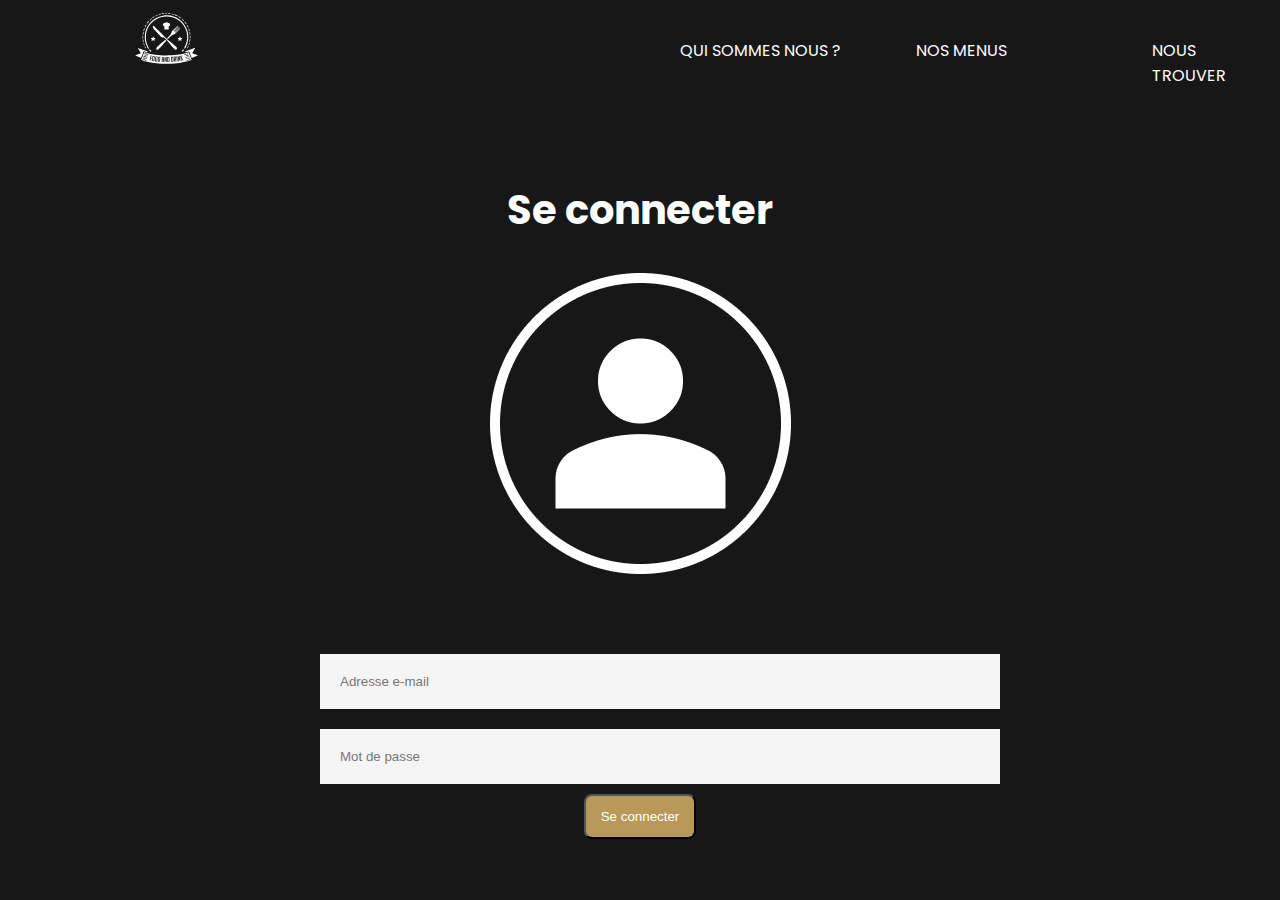
==== admin.html @ e393715d "Edition page admin + modif CSS" ====
<!DOCTYPE html>
<html lang="en">
<head>
    <meta charset="UTF-8">
   <title>Food and Drink</title>
   <meta name ="description" content="Description de la page">

   <!--Feuille de CSS-->
   <link rel="stylesheet" href="css/styles.css">


   <link rel="icon" href="favicon.ico">

   <!--Fonts-->

   <link rel="preconnect" href="https://fonts.googleapis.com">
   <link rel="preconnect" href="https://fonts.gstatic.com" crossorigin>
   <link href="https://fonts.googleapis.com/css2?family=Montserrat:wght@200;300;400;700&family=Poppins:wght@400;700&display=swap" rel="stylesheet">

</head>

<body>
         <header class="header">
            <nav class="container">
                    <div class="logo">
                        <!-- logo du site -->
                        <img src="images/food-and-drink.svg" alt="LogoFoodAndDrink">
                    </div>
                        <!-- NAV HOVER -->
                    <div>
                        <ul class="flex-container">
                            <li>
                                <a href="#QuiSommesNous">Qui sommes nous ?</a>
                            </li>
                            <li>
                                <a href="#Buttons">Nos Menus</a>
                            </li>
                            <li>
                                <a href="#Project1">Nous trouver</a>
                            </li>
                        </ul>
                    </div>
                </nav>
        </header>
    <section>
        <div class="container justify">
            <h2 class="justify">Se connecter</h2>
        </div>
        
        <div class="container justify">
            
            <div>
                <img src="./images/Ellipse 5.png">
            </div>
            <div>

            </div>
        </div>
    </section>

    <form class="container contact"action="#">
            <div>
                <input rows="12" type="email" placeholder="Adresse e-mail"></input>
            </div>
            <div>
                <input rows="12" type="password" class="fname" placeholder="Mot de passe"></input>
            </div>
            <div class="hero">
                <button type="submit" class="submit" class="first-cta">Se connecter</button>
            </div>
    </form>        
</body>
---- css/styles.css ----
@charset "UTF-8";
/* === MISE EN PAGE GENERAL ===*/
html {
  font-family: "Poppins", sans-serif;
}

body {
  margin: 0;
  padding: 0;
  background-color: #171717;
}

img {
  width: 100%;
  display: block;
}

a {
  text-decoration: none;
  color: rgba(0, 0, 0, 0);
}

.vertical-align {
  display: flex;
  align-items: center;
}

.text-center {
  text-align: center;
  margin: 0 auto;
}

.object-center {
  justify-content: center;
}

/* Classes fonctionnelles */
.container {
  width: 80%;
  margin: 0 auto;
}

.flex-container {
  display: flex;
  justify-content: space-between;
}

section {
  padding-top: 70px;
  padding-bottom: 70px;
}

.vertical-align {
  display: flex;
  align-items: center;
}

/* Titre */
h1 {
  font-size: 75px;
  font-family: "Poppins", sans-serif;
  text-transform: uppercase;
  color: #FEFEFE;
}

h2 {
  width: -webkit-fit-content;
  width: -moz-fit-content;
  width: fit-content;
  font-weight: 700;
  font-size: 40px;
  color: #FEFEFE;
  font-family: "Poppins", sans-serif;
}

h3 {
  font-family: "Poppins", sans-serif;
  font-weight: 700;
  font-size: 30px;
  color: #FEFEFE;
}

p{
  font-family: "Montserrat";
  color :#FEFEFE;
  font-size: 20px;
}

/* Bouton */
.first-cta {
  padding: 13px 15px;
  background-color: #B89959;
  color: #FFFFFF;
  border-radius: 8px;
  transition: all 0.3s ease;
}

.first-cta:hover {
  background-color: #857043;
  color: #FFFFFF;
  padding: 0.85em;
}

.second-cta {
  padding: 13px 15px;
  background-color: #B89959;
  color: #FFFFFF;
  border-radius: 8px;
  transition: all 0.3s ease;
}

.second-cta:hover {
  background-color: #857043;
  color: #FFFFFF;
  padding: 0.85em;
}

button{
  padding: 13px 15px;
  background-color: #B89959;
  color: #FFFFFF;
  border-radius: 8px;
  transition: all 0.3s ease;
  
}

button:hover {
  background-color: #857043;
  color: #FFFFFF;
  padding: 1.3em;
}

/* === HEADER ===*/
nav {
  align-items: center;
  display: flex;
}

nav ul {
  list-style: none;
  position: relative;
}


nav a {
  color: #FEFEFE;
  text-transform: uppercase;
  position: absolute;
}

nav a:hover {
  font-weight: 700;
}

nav div:nth-child(1) {
  width: 50%;
}

nav div:nth-child(2) {
  width: 50%;
}

/* === MAIN ===*/
.bg-image {
  background-image: url(../images/ImgHero.png);
  height: 100vh;
  background-size: cover;
  background-repeat: no-repeat;
  padding: 0;
}

.header img{
  width: 15%;
  height: auto;
  margin: 0;
}

.hero {
  text-align: center;
  justify-content: center;
  display: flex;
  align-items: center;
  height: 84%;
}
.hero h1 {
  font-weight: 400;
  margin: 0;
  margin-bottom: 30vh;
}

.hero a {
  font-family: "Poppins", sans-serif;
  font-size: 1.5em;
  color: white;
  border: none;
  border-radius: 0.1em;
  background-color: #b89959;
  padding: 0.75em;
  transition: all 0.3s ease;
}

.hero a:hover{
  background-color: #857043;
  padding: 0.85em;
}

/* LABEL */

.label{
  background-size: 50vh;
}

.labelimg{
  width: 20%;
  height: 100%;
}

/* QUI SOMMES NOUS 1*/

.QuiSommesNousUN {
  background-color: #202020;
  display: flex;
  gap: 20vh;
}

.textabout1{
  width: 60%;
  padding-right: 10vh;
}

.imgAbout{
  width: 25%;
}

/* QUI SOMMES NOUS 2 */
.QuiSommesNousDEUX {
  gap: 40px;
}

.textabout2{
  width: 60%;
  padding-left: 10vh;
}

.justify{
  display: flex;
  justify-content: center;
}


/* FOURNISSEURS ET VALEURS */

.fournisseursValeurs{
  background-color: #202020;
  margin: 0 auto;
}

.fournisseursValeursTexte{
  margin: 0 auto;
  margin-bottom: 10vh;
}

/* VALEURS */



/* Tableau */
.contact{
  width: 50%;
}
.map{
  width: 50%;
}
input, textarea {
  background-color: whitesmoke;
  border: 0px;
  padding: 20px;
  width: 100%;
  margin: 10px 0 10px 0;
}

.tableau {
  display: grid;
  width: 100%;
  grid-template-columns: repeat(3, 1fr);
  grid-template-rows: repeat(2, 350px);
  grid-column-gap: 20px;
  grid-row-gap: 20px;
}

.form {
  width: 48%;
}

/* === FOOTER ===*/
footer {
  align-items: center;
}
footer ul {
  list-style: none;
}
footer a {
  color: #FEFEFE;
  transition: all 1s ease;
}
footer a:hover {
  font-weight: 700;
}
footer .logo-footer {
  width: 7%;
  margin-top: 100px;
  margin-bottom: 75px;
}
footer .social-network {
  width: 14%;
  gap: 20px;
  margin-top: 15px;
}

.social-network {
  width: 14%;
  gap: 20px;
  margin-top: 15px;
  margin-bottom: 15px;
}
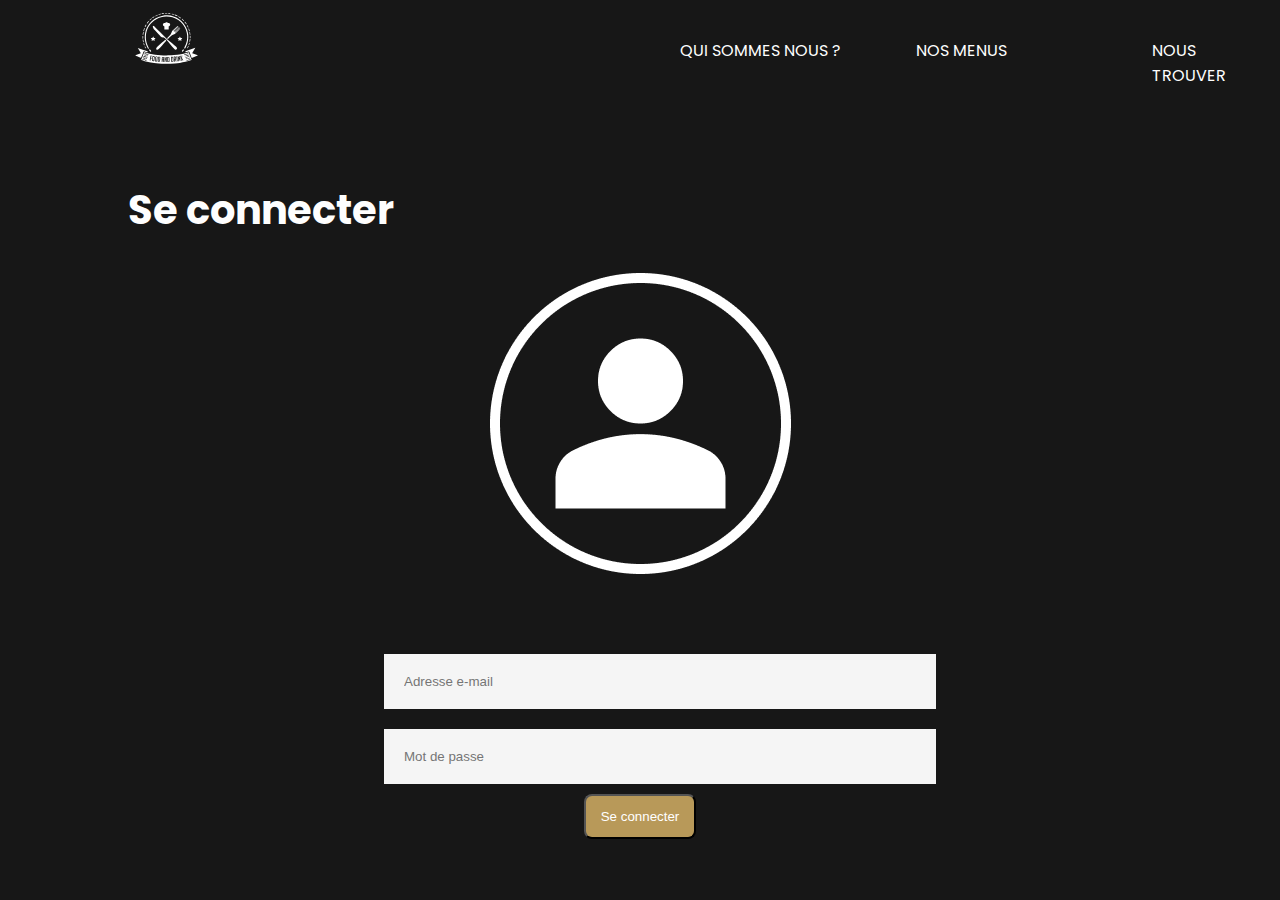
==== commit 8b62b1b2: "Map + button" ====
--- a/admin.html
+++ b/admin.html
@@ -43,7 +43,7 @@
                 </nav>
         </header>
     <section>
-        <div class="container justify">
+        <div class="container">
             <h2 class="justify">Se connecter</h2>
         </div>
         
--- a/css/styles.css
+++ b/css/styles.css
@@ -266,7 +266,7 @@
 
 /* Tableau */
 .contact{
-  width: 50%;
+  width: 40%;
 }
 .map{
   width: 50%;
@@ -289,7 +289,7 @@
 }
 
 .form {
-  width: 48%;
+  width: 40%; 
 }
 
 /* === FOOTER ===*/
